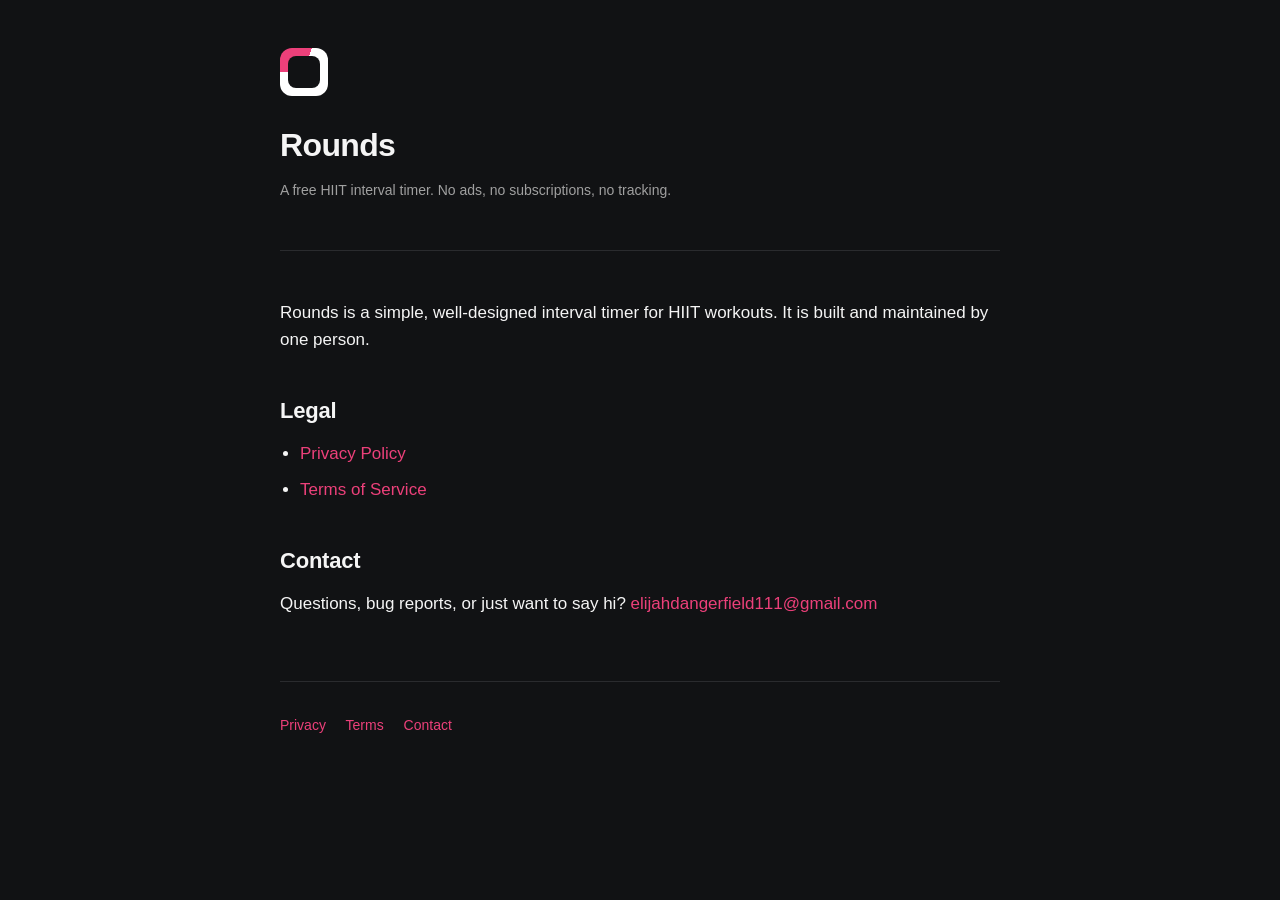
==== pages/index.html @ de5c91a1 "chore: enforce Conventional Commits locally, split docs/ from pages/ Three hygiene changes to keep t" ====
<!DOCTYPE html>
<html lang="en">
<head>
    <meta charset="UTF-8">
    <meta name="viewport" content="width=device-width, initial-scale=1.0">
    <title>Rounds</title>
    <meta name="description" content="Rounds — a free HIIT interval timer. No ads, no subscriptions, no tracking.">
    <link rel="stylesheet" href="style.css">
</head>
<body>
    <div class="container">
        <header>
            <div class="logo"></div>
            <h1>Rounds</h1>
            <p class="muted">A free HIIT interval timer. No ads, no subscriptions, no tracking.</p>
        </header>

        <main>
            <p>Rounds is a simple, well-designed interval timer for HIIT workouts. It is built and maintained by one person.</p>

            <h2>Legal</h2>
            <ul>
                <li><a href="privacy.html">Privacy Policy</a></li>
                <li><a href="terms.html">Terms of Service</a></li>
            </ul>

            <h2>Contact</h2>
            <p>Questions, bug reports, or just want to say hi? <a href="mailto:elijahdangerfield111@gmail.com">elijahdangerfield111@gmail.com</a></p>
        </main>

        <footer>
            <a href="privacy.html">Privacy</a>
            <a href="terms.html">Terms</a>
            <a href="mailto:elijahdangerfield111@gmail.com">Contact</a>
        </footer>
    </div>
</body>
</html>
---- pages/style.css ----
:root {
    --bg: #111214;
    --surface: #1a1b1e;
    --text: #f5f5f5;
    --text-muted: #a0a0a0;
    --accent: #EC407A;
    --border: #2a2b2e;
}

* {
    box-sizing: border-box;
    margin: 0;
    padding: 0;
}

html {
    -webkit-text-size-adjust: 100%;
    scroll-behavior: smooth;
}

body {
    background: var(--bg);
    color: var(--text);
    font-family: -apple-system, BlinkMacSystemFont, "Segoe UI", Roboto, Helvetica, Arial, sans-serif;
    font-size: 17px;
    line-height: 1.6;
    padding: 48px 24px;
}

.container {
    max-width: 720px;
    margin: 0 auto;
}

header {
    margin-bottom: 48px;
    padding-bottom: 32px;
    border-bottom: 1px solid var(--border);
}

.logo {
    display: inline-block;
    width: 48px;
    height: 48px;
    border-radius: 12px;
    background: conic-gradient(from -90deg, var(--accent) 0% 30%, #ffffff 30% 100%);
    margin-bottom: 16px;
    position: relative;
}

.logo::after {
    content: "";
    position: absolute;
    inset: 8px;
    background: var(--bg);
    border-radius: 8px;
}

h1 {
    font-size: 32px;
    font-weight: 700;
    letter-spacing: -0.02em;
    margin-bottom: 8px;
}

h2 {
    font-size: 22px;
    font-weight: 600;
    letter-spacing: -0.01em;
    margin-top: 40px;
    margin-bottom: 12px;
}

p {
    margin-bottom: 16px;
    color: var(--text);
}

.muted {
    color: var(--text-muted);
    font-size: 14px;
}

a {
    color: var(--accent);
    text-decoration: none;
    border-bottom: 1px solid transparent;
    transition: border-color 0.15s ease;
}

a:hover {
    border-bottom-color: var(--accent);
}

ul {
    margin-left: 20px;
    margin-bottom: 16px;
}

li {
    margin-bottom: 8px;
}

strong {
    color: var(--text);
    font-weight: 600;
}

footer {
    margin-top: 64px;
    padding-top: 32px;
    border-top: 1px solid var(--border);
    color: var(--text-muted);
    font-size: 14px;
}

footer a {
    margin-right: 16px;
}
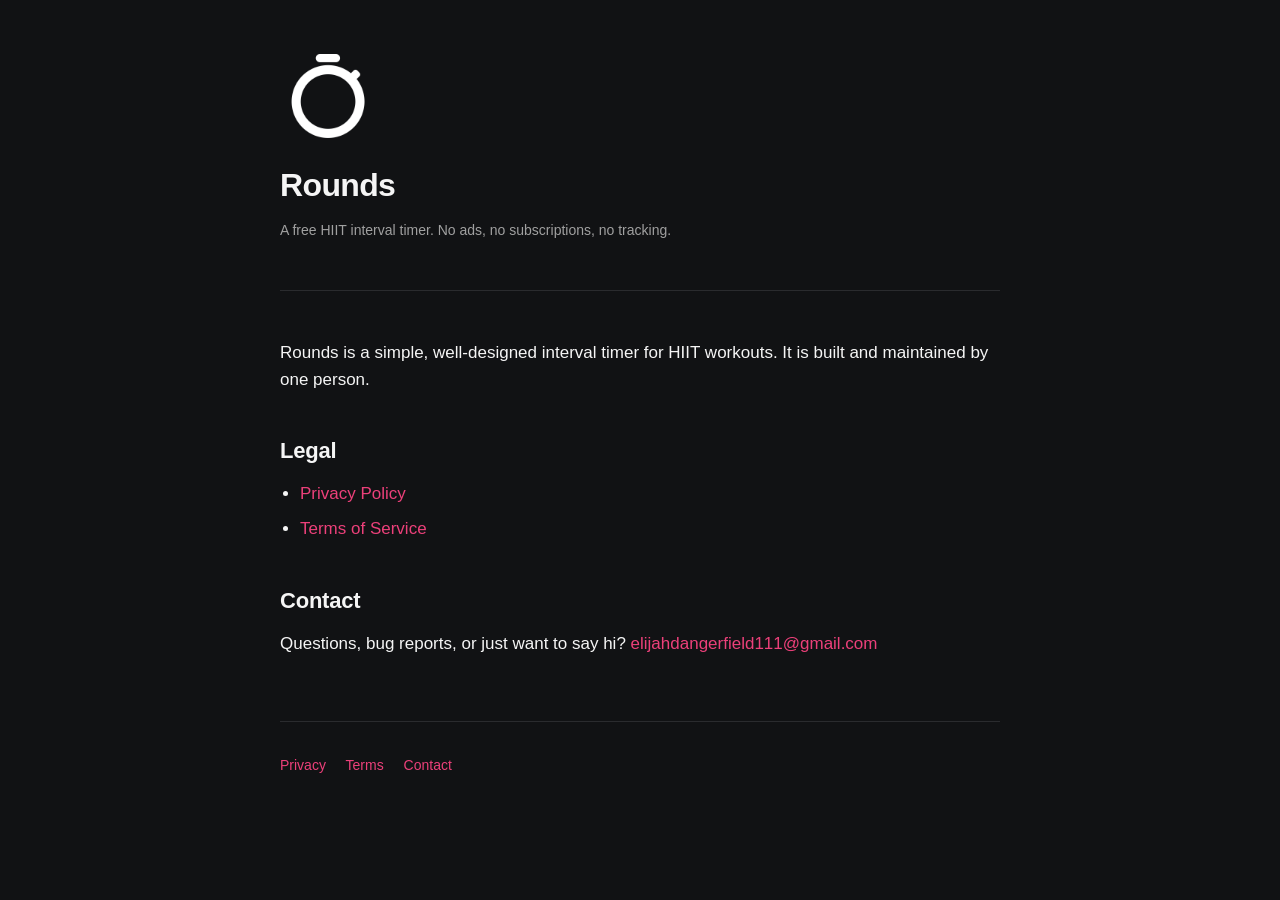
==== commit 4bf6070e: "docs: use real app icon on landing page Copy app_icon_no_background.png from libraries/resources int" ====
--- a/pages/index.html
+++ b/pages/index.html
@@ -10,7 +10,7 @@
 <body>
     <div class="container">
         <header>
-            <div class="logo"></div>
+            <img src="app-icon.png" alt="Rounds app icon" class="logo">
             <h1>Rounds</h1>
             <p class="muted">A free HIIT interval timer. No ads, no subscriptions, no tracking.</p>
         </header>
--- a/pages/style.css
+++ b/pages/style.css
@@ -39,21 +39,10 @@
 }
 
 .logo {
-    display: inline-block;
-    width: 48px;
-    height: 48px;
-    border-radius: 12px;
-    background: conic-gradient(from -90deg, var(--accent) 0% 30%, #ffffff 30% 100%);
+    display: block;
+    width: 96px;
+    height: 96px;
     margin-bottom: 16px;
-    position: relative;
-}
-
-.logo::after {
-    content: "";
-    position: absolute;
-    inset: 8px;
-    background: var(--bg);
-    border-radius: 8px;
 }
 
 h1 {
